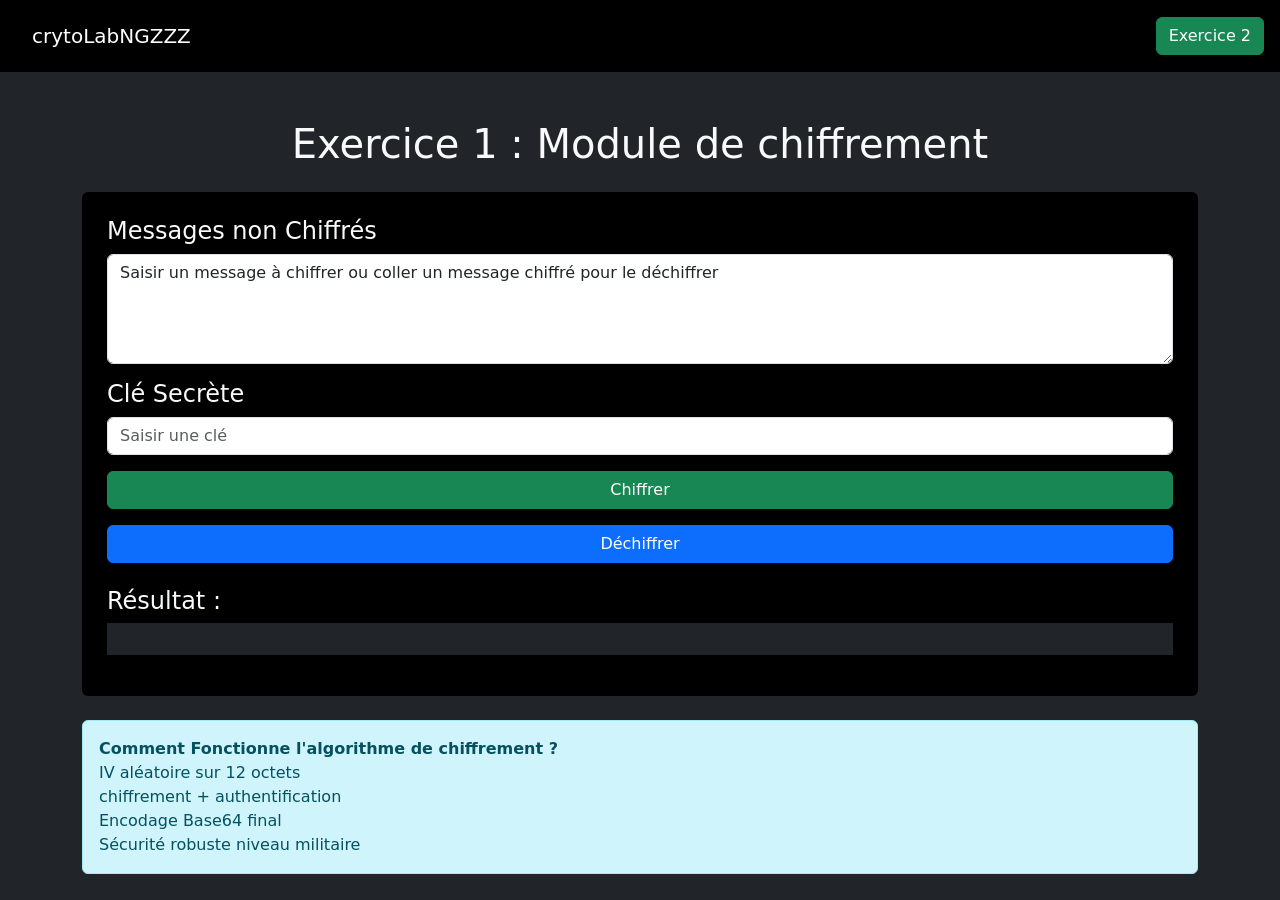
==== html/index.html @ 8c60d546 "commit prof" ====
<!DOCTYPE html>
<html lang="fr">
<head>
    <meta charset="UTF-8">
    <meta name="viewport" content="width=device-width, initial-scale=1.0">
    <title>crytoLabNGZZZ</title>
    <link rel="stylesheet" href="https://cdn.jsdelivr.net/npm/bootstrap@5.3.2/dist/css/bootstrap.min.css">
    <link rel="stylesheet" href="./style/style.css">
</head>
<body class="bg-dark text-light">

        <nav class="navbar navbar-dark bg-black p-3">
                <span class="navbar-brand ms-3" href="#">crytoLabNGZZZ
                </span>
                <a href="./exercice2.html" class="btn btn-success">Exercice 2
                </a>
        </nav>
        <div class="container mt-5">
            <h1 class="text-center mb-4">Exercice 1 : Module de chiffrement</h1>

                <div class="card bg-black text-light p-4 hacker-border">
                       <h4>Messages non Chiffrés</h4>

                        <textarea id="messageClair" class="form-control mb-3" rows="4">Saisir un message à chiffrer ou coller un message chiffré pour le déchiffrer
                        </textarea>

                        <h4>Clé Secrète</h4>
                        <input id="cle" class="form-control mb-3" placeholder="Saisir une clé">
                        <button class="btn btn-success w-100 mb-3" onclick="encryptAES()">Chiffrer
                        </button>
                        <button class="btn btn-primary w-100" onclick="decryptAES()">Déchiffrer
                    </button>

                        
                    <h4 class="mt-4">Résultat :</h4>
                    <pre id="resultat" class="p-3 bg-dark text-success"></pre>

                </div>

                <div class="alert alert-info mt-4">
                    <strong> Comment Fonctionne l'algorithme de chiffrement ?</strong><br>
                     IV aléatoire sur 12 octets<br>
                     chiffrement + authentification<br>
                     Encodage Base64 final<br>
                     Sécurité robuste niveau militaire
                </div>
        </div>
        <script src="./script/script.js"></script>
</body>
</html>
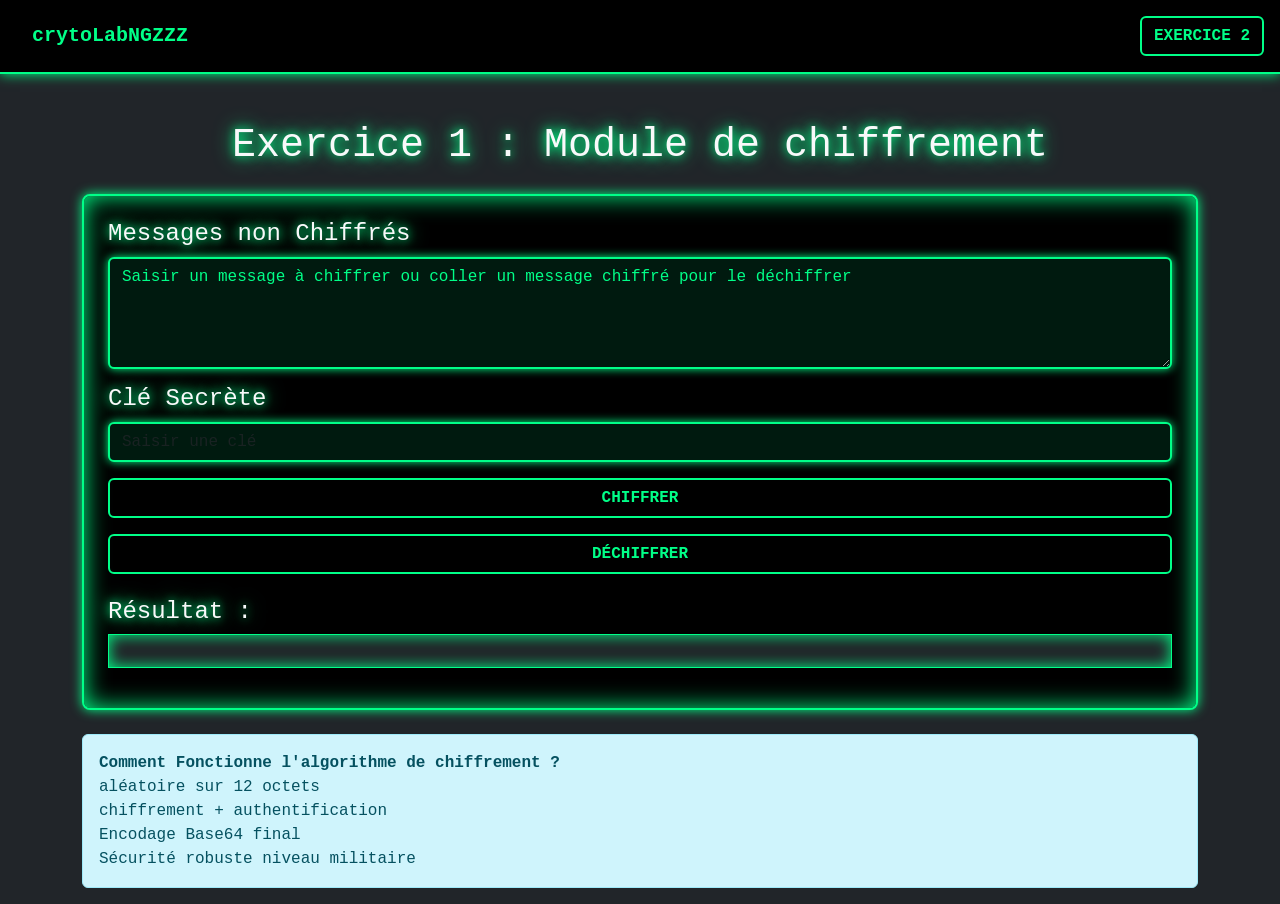
==== commit 713d40ee: "cyberTestFinal" ====
--- a/html/index.html
+++ b/html/index.html
@@ -5,7 +5,7 @@
     <meta name="viewport" content="width=device-width, initial-scale=1.0">
     <title>crytoLabNGZZZ</title>
     <link rel="stylesheet" href="https://cdn.jsdelivr.net/npm/bootstrap@5.3.2/dist/css/bootstrap.min.css">
-    <link rel="stylesheet" href="./style/style.css">
+    <link rel="stylesheet" href="../style/style.css">
 </head>
 <body class="bg-dark text-light">
 
@@ -39,12 +39,12 @@
 
                 <div class="alert alert-info mt-4">
                     <strong> Comment Fonctionne l'algorithme de chiffrement ?</strong><br>
-                     IV aléatoire sur 12 octets<br>
+                      aléatoire sur 12 octets<br>
                      chiffrement + authentification<br>
                      Encodage Base64 final<br>
                      Sécurité robuste niveau militaire
                 </div>
         </div>
-        <script src="./script/script.js"></script>
+        <script src="../script/script.js"></script>
 </body>
 </html>
--- a/style/style.css
+++ b/style/style.css
@@ -0,0 +1,84 @@
+/*Thème général hacker vert fluo*/
+
+body {
+    background-color: #000000;
+    color: #00ff88; /* Vert fluo */
+    font-family: "Consolas", "Courier New", monospace;
+}
+
+/* Effet glow*/
+.glow-green, h1, h2, h3, h4, p, pre {
+    text-shadow: 0 0 10px #00ff88, 0 0 20px #00ff88;
+}
+
+/* Carte effet néon vert */
+.hacker-border {
+    border: 2px solid #00ff88 !important;
+    box-shadow: 0 0 12px #00ff88, 0 0 25px #00ff88 inset;
+    border-radius: 8px;
+}
+
+
+textarea, input {
+    background-color: #001a0f !important;
+    color: #00ff88 !important;
+    border: 2px solid #00ff88 !important;
+    box-shadow: 0 0 10px #00ff88;
+}
+
+textarea:focus, input:focus {
+    outline: none !important;
+    box-shadow: 0 0 12px #00ff88, 0 0 20px #00ff88;
+}
+
+
+.btn {
+    border: 2px solid #00ff88 !important;
+    background-color: transparent !important;
+    color: #00ff88 !important;
+    font-weight: bold;
+    text-transform: uppercase;
+    transition: 0.2s ease-in-out;
+}
+
+.btn:hover {
+    background-color: #00ff88 !important;
+    color: #000 !important;
+    box-shadow: 0 0 15px #00ff88, 0 0 35px #00ff88;
+}
+
+/*NavBar Hacker */
+.navbar {
+    border-bottom: 2px solid #00ff88;
+    box-shadow: 0 0 12px #00ff88;
+}
+
+.navbar-brand, .nav-link {
+    color: #00ff88 !important;
+    font-weight: bold;
+}
+
+.nav-link:hover {
+    text-shadow: 0 0 10px #00ff88, 0 0 20px #00ff88;
+}
+
+
+pre {
+    background-color: #000;
+    padding: 15px;
+    border: 1px solid #00ff88;
+    box-shadow: 0 0 15px #00ff88 inset;
+    white-space: pre-wrap;
+}
+
+/*Animation légère de scan vertical */
+@keyframes scanline {
+    0% { opacity: 0.15; }
+    50% { opacity: 0.3; }
+    100% { opacity: 0.15; }
+}
+
+.scan-effect {
+    animation: scanline 3s infinite;
+    background: linear-gradient(to bottom, transparent, rgba(0,255,136,0.15), transparent);
+}
